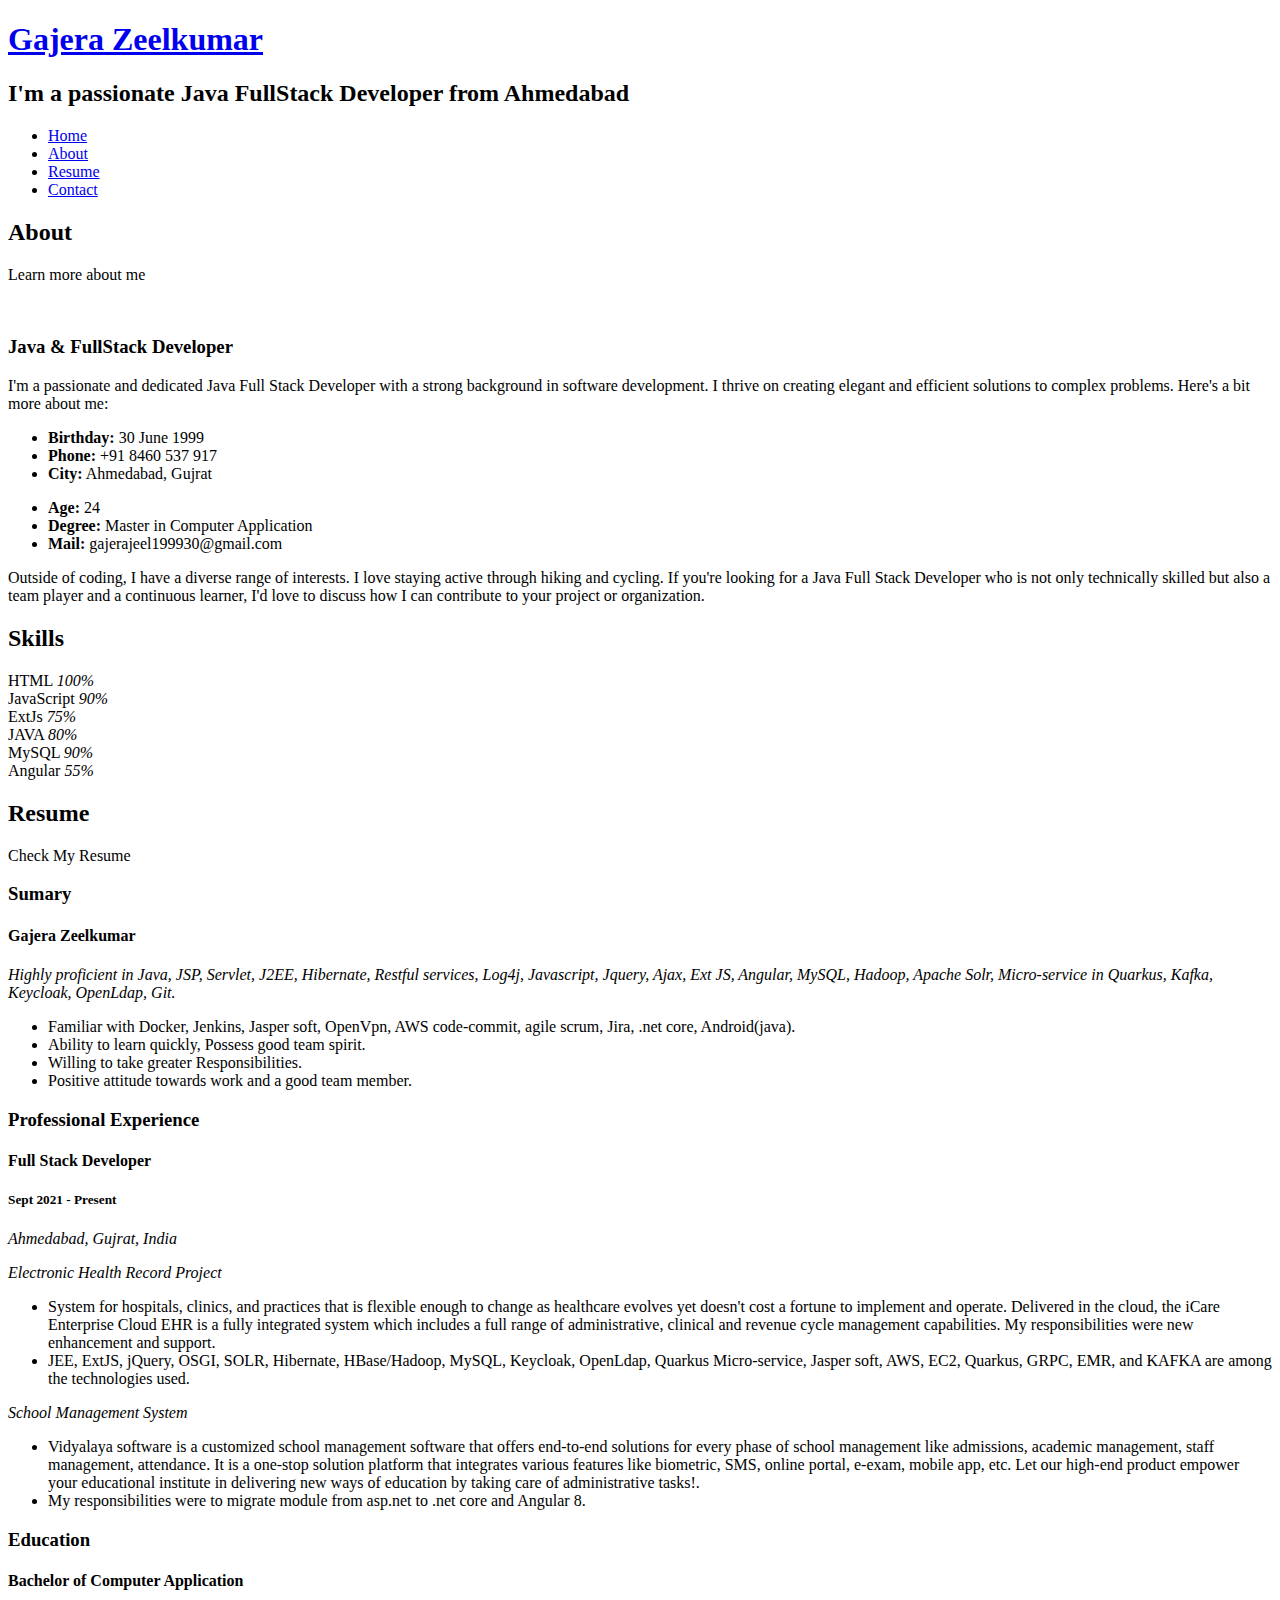
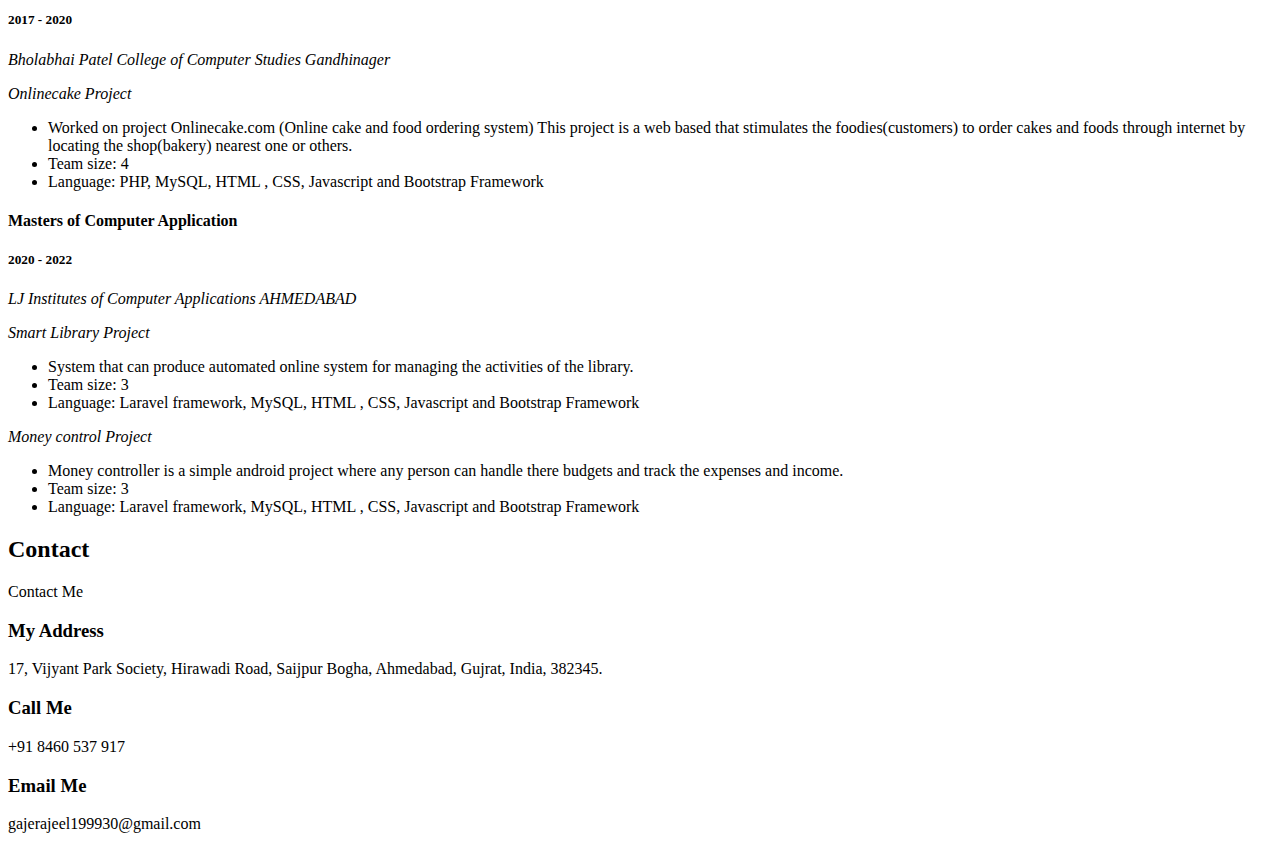
==== index.html @ affc0dd6 "remove form" ====
<!DOCTYPE html>
<html lang="en">

<head>
  <meta charset="utf-8">
  <meta content="width=device-width, initial-scale=1.0" name="viewport">

  <title>Personal Bootstrap Template</title>
  <meta content="" name="description">
  <meta content="" name="keywords">

  <!-- Favicons -->
  <link href="assets/img/favicon.png" rel="icon">
  <link href="assets/img/apple-touch-icon.png" rel="apple-touch-icon">

  <!-- Google Fonts -->
  <link href="https://fonts.googleapis.com/css?family=Open+Sans:300,300i,400,400i,600,600i,700,700i|Raleway:300,300i,400,400i,500,500i,600,600i,700,700i|Poppins:300,300i,400,400i,500,500i,600,600i,700,700i" rel="stylesheet">

  <!-- Vendor CSS Files -->
  <link href="assets/vendor/bootstrap/css/bootstrap.min.css" rel="stylesheet">
  <link href="assets/vendor/bootstrap-icons/bootstrap-icons.css" rel="stylesheet">
  <link href="assets/vendor/boxicons/css/boxicons.min.css" rel="stylesheet">
  <link href="assets/vendor/glightbox/css/glightbox.min.css" rel="stylesheet">
  <link href="assets/vendor/remixicon/remixicon.css" rel="stylesheet">
  <link href="assets/vendor/swiper/swiper-bundle.min.css" rel="stylesheet">

  <!-- Template Main CSS File -->
  <link href="assets/css/style.css" rel="stylesheet">

  <!-- =======================================================
  * Template Name: Personal
  * Updated: Sep 18 2023 with Bootstrap v5.3.2
  * Template URL: https://bootstrapmade.com/personal-free-resume-bootstrap-template/
  * Author: BootstrapMade.com
  * License: https://bootstrapmade.com/license/
  ======================================================== -->
</head>

<body>

  <!-- ======= Header ======= -->
  <header id="header">
    <div class="container">

      <h1><a href="index.html">Gajera Zeelkumar</a></h1>
      <!-- Uncomment below if you prefer to use an image logo -->
      <!-- <a href="index.html" class="mr-auto"><img src="assets/img/logo.png" alt="" class="img-fluid"></a> -->
      <h2>I'm a passionate <span>Java FullStack Developer</span> from Ahmedabad</h2>

      <nav id="navbar" class="navbar">
        <ul>
          <li><a class="nav-link active" href="#header">Home</a></li>
          <li><a class="nav-link" href="#about">About</a></li>
          <li><a class="nav-link" href="#resume">Resume</a></li>
          <li><a class="nav-link" href="#contact">Contact</a></li>
        </ul>
        <i class="bi bi-list mobile-nav-toggle"></i>
      </nav><!-- .navbar -->
    </div>
  </header><!-- End Header -->

  <!-- ======= About Section ======= -->
  <section id="about" class="about">

    <!-- ======= About Me ======= -->
    <div class="about-me container">

      <div class="section-title">
        <h2>About</h2>
        <p>Learn more about me</p>
      </div>

      <div class="row">
        <div class="col-lg-4" data-aos="fade-right">
          <img src="assets/img/me.jpg" class="img-fluid" alt="">
        </div>
        <div class="col-lg-8 pt-4 pt-lg-0 content" data-aos="fade-left">
          <h3>Java &amp; FullStack Developer</h3>
          <p class="fst-italic">
            I'm a passionate and dedicated Java Full Stack Developer with a strong background in software development. I thrive on creating elegant and efficient solutions to complex problems. Here's a bit more about me:
          </p>
          <div class="row">
            <div class="col-lg-6">
              <ul>
                <li><i class="bi bi-chevron-right"></i> <strong>Birthday:</strong> <span>30 June 1999</span></li>
                <li><i class="bi bi-chevron-right"></i> <strong>Phone:</strong> <span>+91 8460 537 917</span></li>
                <li><i class="bi bi-chevron-right"></i> <strong>City:</strong> <span>Ahmedabad, Gujrat</span></li>
              </ul>
            </div>
            <div class="col-lg-6">
              <ul>
                <li><i class="bi bi-chevron-right"></i> <strong>Age:</strong> <span>24</span></li>
                <li><i class="bi bi-chevron-right"></i> <strong>Degree:</strong> <span>Master in Computer Application</span></li>
                <li><i class="bi bi-chevron-right"></i> <strong>Mail:</strong> <span>gajerajeel199930@gmail.com</span></li>
              </ul>
            </div>
          </div>
          <p>
            Outside of coding, I have a diverse range of interests. I love staying active through hiking and cycling.
            If you're looking for a Java Full Stack Developer who is not only technically skilled but also a team player and a continuous learner, I'd love to discuss how I can contribute to your project or organization.
          </p>
        </div>
      </div>

    </div><!-- End About Me -->

    <!-- ======= Skills  ======= -->
    <div class="skills container">

      <div class="section-title">
        <h2>Skills</h2>
      </div>

      <div class="row skills-content">

        <div class="col-lg-6">

          <div class="progress">
            <span class="skill">HTML <i class="val">100%</i></span>
            <div class="progress-bar-wrap">
              <div class="progress-bar" role="progressbar" aria-valuenow="100" aria-valuemin="0" aria-valuemax="100"></div>
            </div>
          </div>

          <div class="progress">
            <span class="skill">JavaScript <i class="val">90%</i></span>
            <div class="progress-bar-wrap">
              <div class="progress-bar" role="progressbar" aria-valuenow="90" aria-valuemin="0" aria-valuemax="100"></div>
            </div>
          </div>

          <div class="progress">
            <span class="skill">ExtJs <i class="val">75%</i></span>
            <div class="progress-bar-wrap">
              <div class="progress-bar" role="progressbar" aria-valuenow="75" aria-valuemin="0" aria-valuemax="100"></div>
            </div>
          </div>

        </div>

        <div class="col-lg-6">

          <div class="progress">
            <span class="skill">JAVA <i class="val">80%</i></span>
            <div class="progress-bar-wrap">
              <div class="progress-bar" role="progressbar" aria-valuenow="80" aria-valuemin="0" aria-valuemax="100"></div>
            </div>
          </div>

          <div class="progress">
            <span class="skill">MySQL <i class="val">90%</i></span>
            <div class="progress-bar-wrap">
              <div class="progress-bar" role="progressbar" aria-valuenow="90" aria-valuemin="0" aria-valuemax="100"></div>
            </div>
          </div>

          <div class="progress">
            <span class="skill">Angular <i class="val">55%</i></span>
            <div class="progress-bar-wrap">
              <div class="progress-bar" role="progressbar" aria-valuenow="55" aria-valuemin="0" aria-valuemax="100"></div>
            </div>
          </div>

        </div>

      </div>

    </div><!-- End Skills -->
  </section><!-- End About Section -->

  <!-- ======= Resume Section ======= -->
  <section id="resume" class="resume">
    <div class="container">

      <div class="section-title">
        <h2>Resume</h2>
        <p>Check My Resume</p>
      </div>

      <div class="row">
        <div class="col-lg-6">
          <h3 class="resume-title">Sumary</h3>
          <div class="resume-item pb-0">
            <h4>Gajera Zeelkumar</h4>
            <p><em>Highly proficient in Java, JSP, Servlet, J2EE, Hibernate, Restful services, Log4j, Javascript, Jquery, Ajax, Ext JS, Angular, MySQL, Hadoop, Apache Solr, Micro-service in Quarkus, Kafka, Keycloak, OpenLdap, Git.</em></p>
            <p>
            <ul>
              <li>Familiar with Docker, Jenkins, Jasper soft, OpenVpn, AWS code-commit, agile scrum, Jira, .net core, Android(java).</li>
              <li>Ability to learn quickly, Possess good team spirit.</li>
              <li>Willing to take greater Responsibilities.</li>
              <li>Positive attitude towards work and a good team member.</li>
            </ul>
            </p>
          </div>

          <h3 class="resume-title">Professional Experience</h3>
          <div class="resume-item">
            <h4>Full Stack Developer</h4>
            <h5>Sept 2021 - Present</h5>
            <p><em>Ahmedabad, Gujrat, India</em></p>
            <p><em>Electronic Health Record Project</em></p>
            <p>
            <ul>
              <li>System for hospitals, clinics, and practices that is flexible enough to change as healthcare evolves yet doesn't cost a fortune to implement and operate. Delivered in the cloud, the iCare Enterprise Cloud EHR is a fully integrated system which includes a full range of administrative, clinical and revenue cycle management capabilities. My responsibilities were new enhancement and support.</li>
              <li>JEE, ExtJS, jQuery, OSGI, SOLR, Hibernate, HBase/Hadoop, MySQL, Keycloak, OpenLdap, Quarkus Micro-service, Jasper soft, AWS, EC2, Quarkus, GRPC, EMR, and KAFKA are among the technologies used.</li>
            </ul>
            </p>
            <p><em>School Management System</em></p>
            <p>
            <ul>
              <li>Vidyalaya software is a customized school management software that offers end-to-end solutions for every phase of school management like admissions, academic management, staff management, attendance. It is a one-stop solution platform that integrates various features like biometric, SMS, online portal, e-exam, mobile app, etc. Let our high-end product empower your educational institute in delivering new ways of education by taking care of administrative tasks!.</li>
              <li>My responsibilities were to migrate module from asp.net to .net core and Angular 8.</li>
            </ul>
            </p>
          </div>
        </div>
        <div class="col-lg-6">
          <h3 class="resume-title">Education</h3>
          <div class="resume-item">
            <h4>Bachelor of Computer Application</h4>
            <h5>2017 - 2020</h5>
            <p><em>Bholabhai Patel College of Computer Studies Gandhinager</em></p>
            <p><em>Onlinecake Project</em></p>
            <ul>
              <li>Worked on project Onlinecake.com (Online cake and food ordering system) This project is a web based that stimulates the foodies(customers) to order cakes and foods through internet by locating the shop(bakery) nearest one or others.</li>
              <li>Team size: 4</li>
              <li>Language: PHP, MySQL, HTML , CSS, Javascript and Bootstrap Framework</li>
            </ul>
          </div>
          <div class="resume-item">
            <h4>Masters of Computer Application</h4>
            <h5>2020 - 2022</h5>
            <p><em>LJ Institutes of Computer Applications AHMEDABAD</em></p>
            <p><em>Smart Library Project</em></p>
            <ul>
              <li>System that can produce automated online system for managing the activities of the library.</li>
              <li>Team size: 3</li>
              <li>Language: Laravel framework, MySQL, HTML , CSS, Javascript and Bootstrap Framework</li>
            </ul>
            <p><em>Money control Project</em></p>
            <ul>
              <li>Money controller is a simple android project where any person can handle there budgets and track the expenses and income.</li>
              <li>Team size: 3</li>
              <li>Language: Laravel framework, MySQL, HTML , CSS, Javascript and Bootstrap Framework</li>
            </ul>
          </div>
        </div>
      </div>

    </div>
  </section><!-- End Resume Section -->

  <!-- ======= Contact Section ======= -->
  <section id="contact" class="contact">
    <div class="container">

      <div class="section-title">
        <h2>Contact</h2>
        <p>Contact Me</p>
      </div>

      <div class="row mt-2">

        <div class="col-md-12 d-flex align-items-stretch">
          <div class="info-box">
            <i class="bx bx-map"></i>
            <h3>My Address</h3>
            <p>17, Vijyant Park Society, Hirawadi Road, Saijpur Bogha, Ahmedabad, Gujrat, India, 382345.</p>
          </div>
        </div>
        <div class="col-md-6 mt-4 d-flex align-items-stretch">
          <div class="info-box">
            <i class="bx bx-phone-call"></i>
            <h3>Call Me</h3>
            <p>+91 8460 537 917</p>
          </div>
        </div>
        <div class="col-md-6 mt-4 d-flex align-items-stretch">
          <div class="info-box">
            <i class="bx bx-envelope"></i>
            <h3>Email Me</h3>
            <p>gajerajeel199930@gmail.com</p>
          </div>
        </div>
      </div>
    </div>
  </section><!-- End Contact Section -->
  <!-- Vendor JS Files -->
  <script src="assets/vendor/purecounter/purecounter_vanilla.js"></script>
  <script src="assets/vendor/bootstrap/js/bootstrap.bundle.min.js"></script>
  <script src="assets/vendor/glightbox/js/glightbox.min.js"></script>
  <script src="assets/vendor/isotope-layout/isotope.pkgd.min.js"></script>
  <script src="assets/vendor/swiper/swiper-bundle.min.js"></script>
  <script src="assets/vendor/waypoints/noframework.waypoints.js"></script>
  <script src="assets/vendor/php-email-form/validate.js"></script>

  <!-- Template Main JS File -->
  <script src="assets/js/main.js"></script>

</body>

</html>
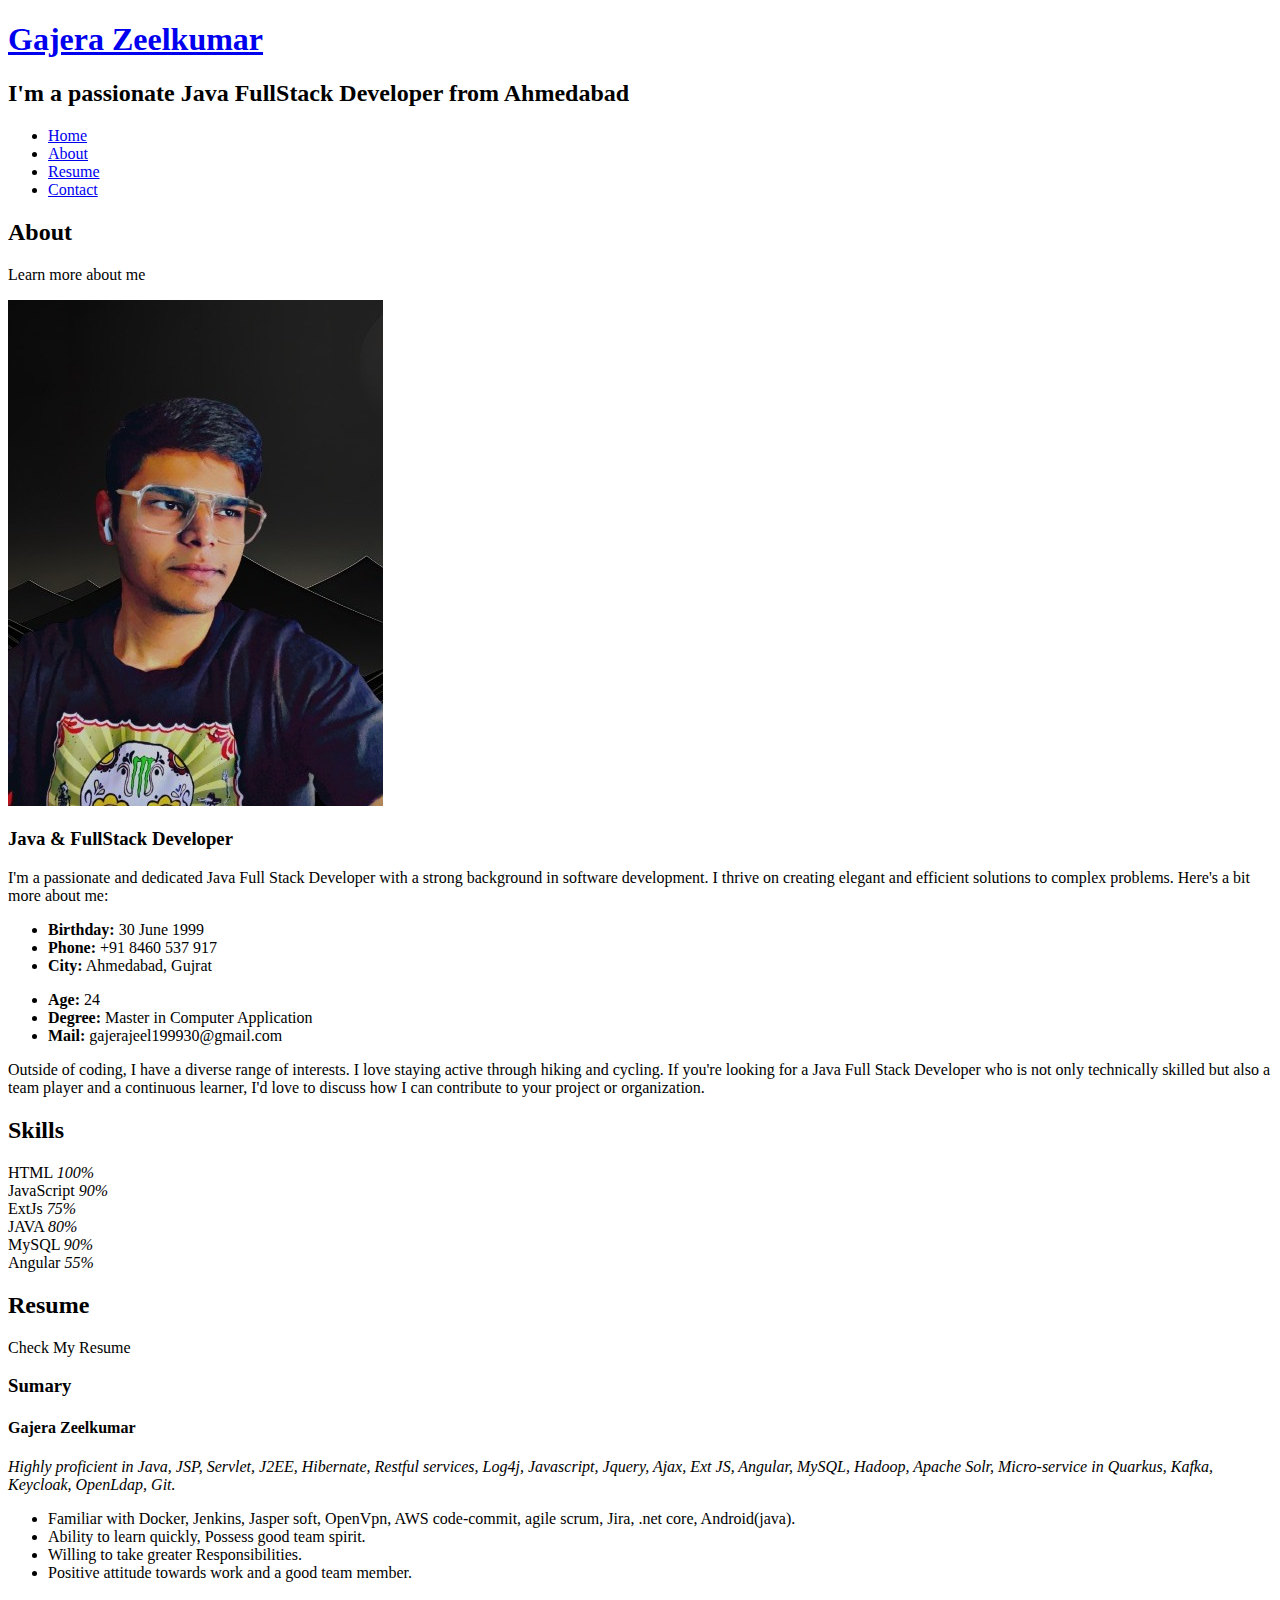
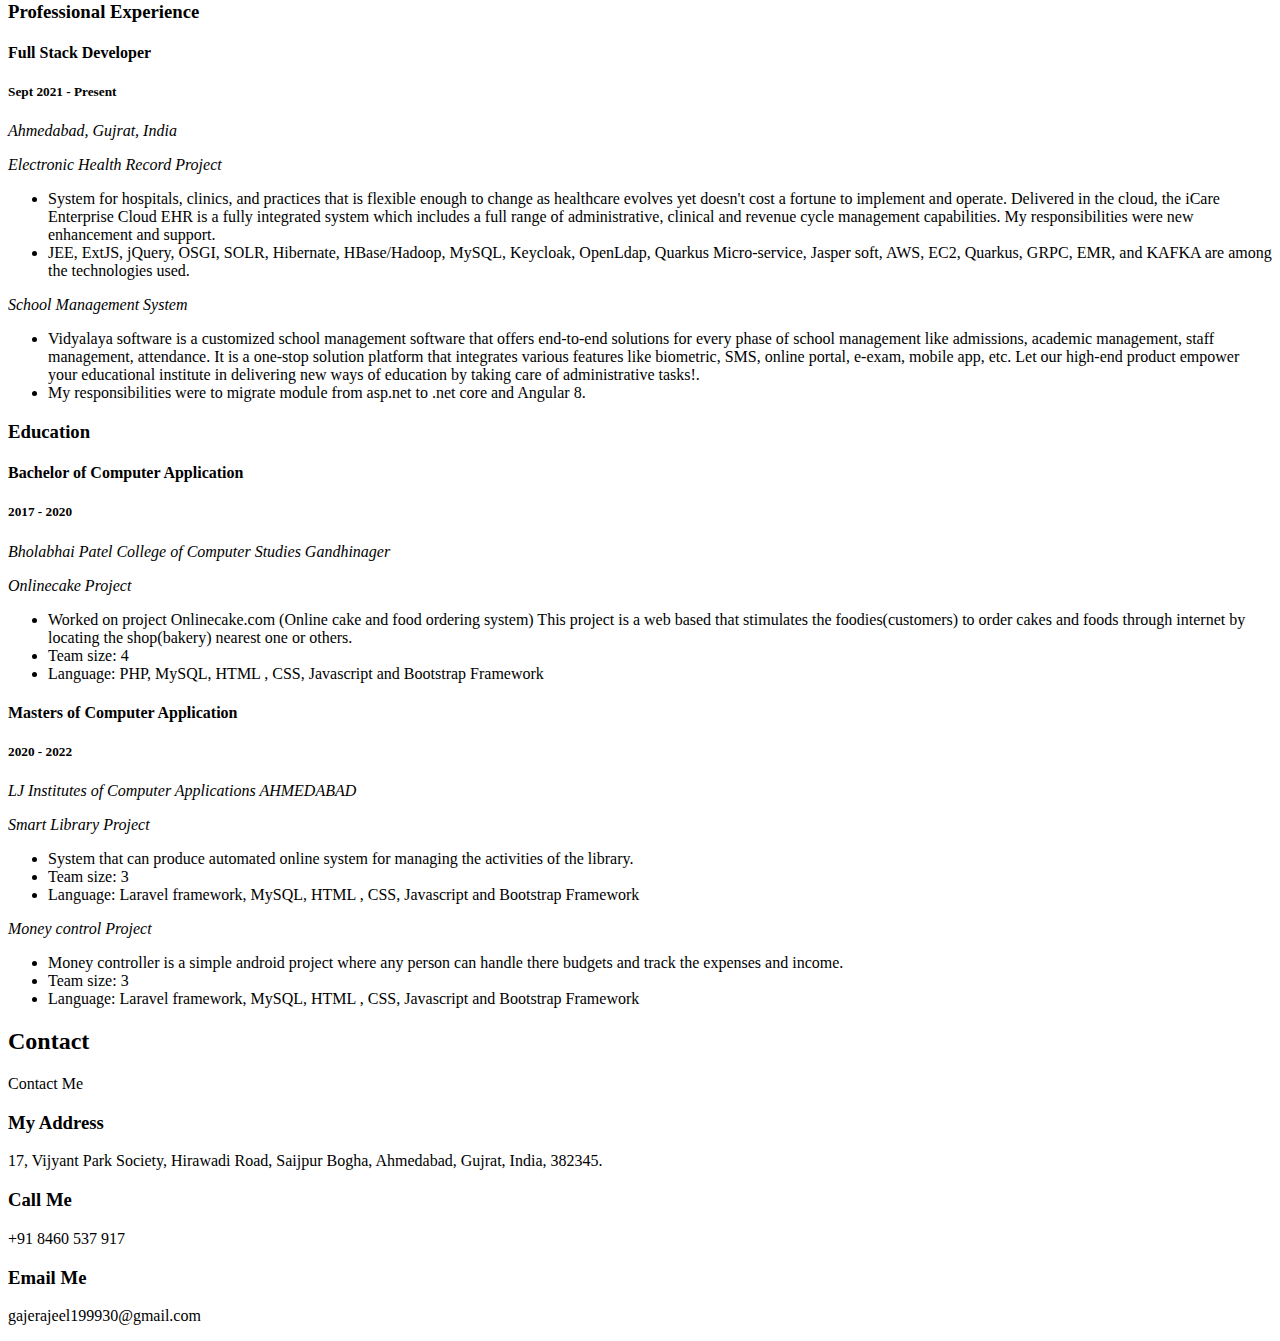
==== commit 871dadd5: "adding image" ====
--- a/index.html
+++ b/index.html
@@ -5,13 +5,12 @@
   <meta charset="utf-8">
   <meta content="width=device-width, initial-scale=1.0" name="viewport">
 
-  <title>Personal Bootstrap Template</title>
+  <title>Zeel's Resume</title>
   <meta content="" name="description">
   <meta content="" name="keywords">
 
   <!-- Favicons -->
-  <link href="assets/img/favicon.png" rel="icon">
-  <link href="assets/img/apple-touch-icon.png" rel="apple-touch-icon">
+  <link href="assets/img/me.jpg" rel="icon">
 
   <!-- Google Fonts -->
   <link href="https://fonts.googleapis.com/css?family=Open+Sans:300,300i,400,400i,600,600i,700,700i|Raleway:300,300i,400,400i,500,500i,600,600i,700,700i|Poppins:300,300i,400,400i,500,500i,600,600i,700,700i" rel="stylesheet">
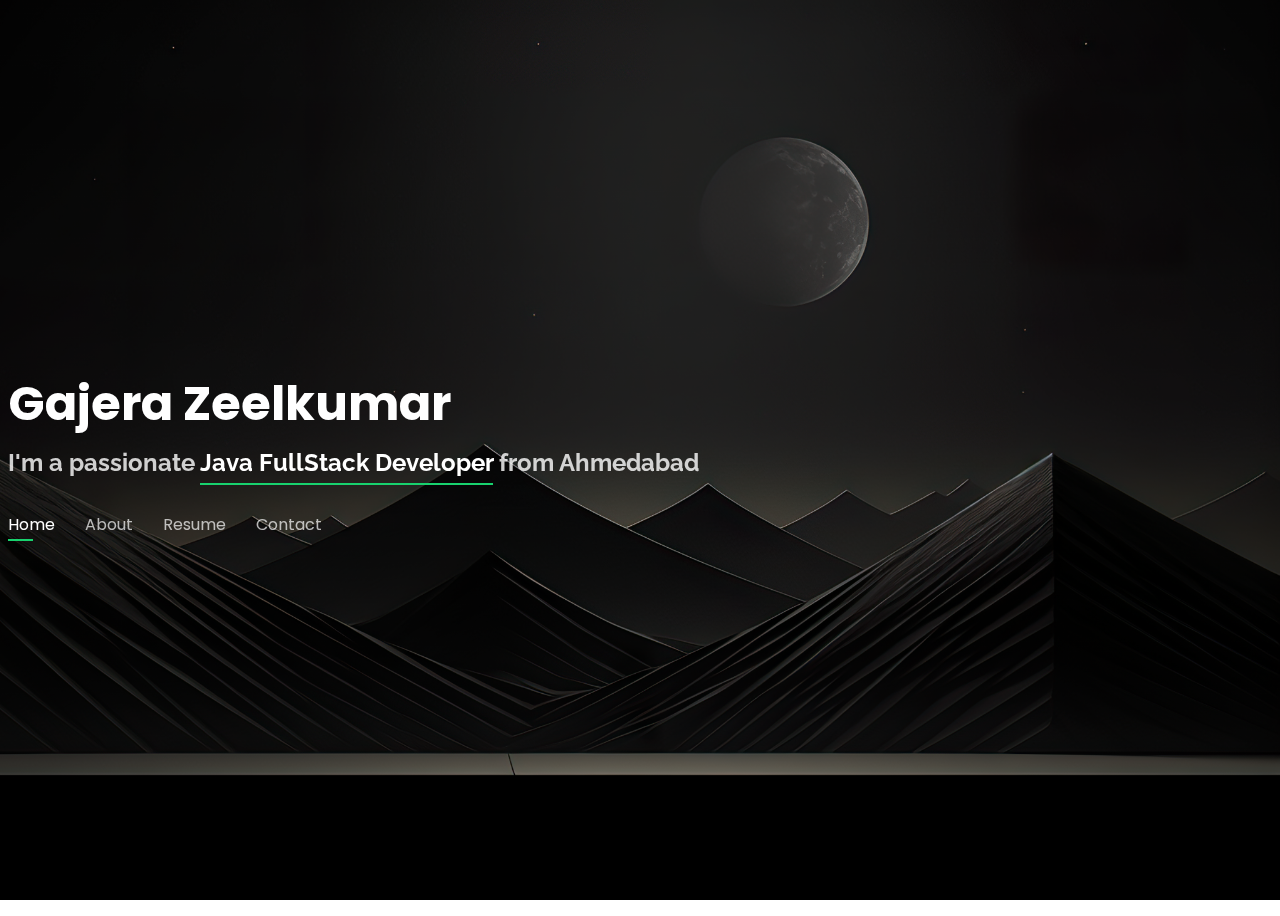
==== commit 53a5efbc: "adding pdf logic" ====
--- a/index.html
+++ b/index.html
@@ -194,7 +194,7 @@
 
           <h3 class="resume-title">Professional Experience</h3>
           <div class="resume-item">
-            <h4>Full Stack Developer</h4>
+            <h4>Sapphire Software Solutions, Ahmedabad</h4>
             <h5>Sept 2021 - Present</h5>
             <p><em>Ahmedabad, Gujrat, India</em></p>
             <p><em>Electronic Health Record Project</em></p>
@@ -244,6 +244,9 @@
             </ul>
           </div>
         </div>
+        <form method="get" action="assets/img/Zeel.pdf" class="mt-4">
+          <div class="text-center"><button type="submit">Download it!</button></div>
+        </form>
       </div>
 
     </div>
--- a/assets/css/style.css
+++ b/assets/css/style.css
@@ -0,0 +1,1203 @@
+/**
+* Template Name: Personal
+* Updated: Sep 18 2023 with Bootstrap v5.3.2
+* Template URL: https://bootstrapmade.com/personal-free-resume-bootstrap-template/
+* Author: BootstrapMade.com
+* License: https://bootstrapmade.com/license/
+*/
+
+/*--------------------------------------------------------------
+# General
+--------------------------------------------------------------*/
+body {
+  font-family: "Open Sans", sans-serif;
+  background-color: #040404;
+  color: #fff;
+  position: relative;
+  background: transparent;
+}
+
+body::before {
+  content: "";
+  position: fixed;
+  background: #040404 url("../img/bg.jpg") top right no-repeat;
+  background-size: cover;
+  left: 0;
+  right: 0;
+  top: 0;
+  height: 100vh;
+  z-index: -1;
+}
+
+@media (min-width: 1024px) {
+  body::before {
+    background-attachment: fixed;
+  }
+}
+
+a {
+  color: #18d26e;
+  text-decoration: none;
+}
+
+a:hover {
+  color: #35e888;
+  text-decoration: none;
+}
+
+h1,
+h2,
+h3,
+h4,
+h5,
+h6 {
+  font-family: "Raleway", sans-serif;
+}
+
+/*--------------------------------------------------------------
+# Header
+--------------------------------------------------------------*/
+#header {
+  transition: ease-in-out 0.3s;
+  position: relative;
+  height: 100vh;
+  display: flex;
+  align-items: center;
+  z-index: 997;
+  overflow-y: auto;
+}
+
+#header * {
+  transition: ease-in-out 0.3s;
+}
+
+#header h1 {
+  font-size: 48px;
+  margin: 0;
+  padding: 0;
+  line-height: 1;
+  font-weight: 700;
+  font-family: "Poppins", sans-serif;
+}
+
+#header h1 a,
+#header h1 a:hover {
+  color: #fff;
+  line-height: 1;
+  display: inline-block;
+}
+
+#header h2 {
+  font-size: 24px;
+  margin-top: 20px;
+  color: rgba(255, 255, 255, 0.8);
+}
+
+#header h2 span {
+  color: #fff;
+  border-bottom: 2px solid #18d26e;
+  padding-bottom: 6px;
+}
+
+#header img {
+  padding: 0;
+  margin: 0;
+}
+
+#header .social-links {
+  margin-top: 40px;
+  display: flex;
+}
+
+#header .social-links a {
+  font-size: 16px;
+  display: flex;
+  justify-content: center;
+  align-items: center;
+  background: rgba(255, 255, 255, 0.1);
+  color: #fff;
+  line-height: 1;
+  margin-right: 8px;
+  border-radius: 50%;
+  width: 40px;
+  height: 40px;
+}
+
+#header .social-links a:hover {
+  background: #18d26e;
+}
+
+@media (max-width: 992px) {
+  #header h1 {
+    font-size: 36px;
+  }
+
+  #header h2 {
+    font-size: 20px;
+    line-height: 30px;
+  }
+
+  #header .social-links {
+    margin-top: 15px;
+  }
+
+  #header .container {
+    display: flex;
+    flex-direction: column;
+    align-items: center;
+  }
+}
+
+/* Header Top */
+#header.header-top {
+  height: 80px;
+  position: fixed;
+  left: 0;
+  top: 0;
+  right: 0;
+  background: rgba(0, 0, 0, 0.9);
+}
+
+#header.header-top .social-links,
+#header.header-top h2 {
+  display: none;
+}
+
+#header.header-top h1 {
+  margin-right: auto;
+  font-size: 36px;
+}
+
+#header.header-top img {
+  max-height: 60px;
+  margin-right: 20px !important;
+}
+
+#header.header-top .container {
+  display: flex;
+  align-items: center;
+}
+
+#header.header-top .navbar {
+  margin: 0;
+}
+
+@media (max-width: 768px) {
+  #header.header-top {
+    height: 60px;
+  }
+
+  #header.header-top h1 {
+    font-size: 26px;
+  }
+}
+
+/*--------------------------------------------------------------
+# Navigation Menu
+--------------------------------------------------------------*/
+/**
+* Desktop Navigation 
+*/
+.navbar {
+  padding: 0;
+  margin-top: 35px;
+}
+
+.navbar ul {
+  margin: 0;
+  padding: 0;
+  display: flex;
+  list-style: none;
+  align-items: center;
+}
+
+.navbar li {
+  position: relative;
+}
+
+.navbar li+li {
+  margin-left: 30px;
+}
+
+.navbar a,
+.navbar a:focus {
+  display: flex;
+  align-items: center;
+  justify-content: space-between;
+  padding: 0;
+  font-family: "Poppins", sans-serif;
+  font-size: 16px;
+  font-weight: 400;
+  color: rgba(255, 255, 255, 0.7);
+  white-space: nowrap;
+  transition: 0.3s;
+}
+
+.navbar a i,
+.navbar a:focus i {
+  font-size: 12px;
+  line-height: 0;
+  margin-left: 5px;
+}
+
+.navbar a:before {
+  content: "";
+  position: absolute;
+  width: 0;
+  height: 2px;
+  bottom: -4px;
+  left: 0;
+  background-color: #18d26e;
+  visibility: hidden;
+  width: 0px;
+  transition: all 0.3s ease-in-out 0s;
+}
+
+.navbar a:hover:before,
+.navbar li:hover>a:before,
+.navbar .active:before {
+  visibility: visible;
+  width: 25px;
+}
+
+.navbar a:hover,
+.navbar .active,
+.navbar .active:focus,
+.navbar li:hover>a {
+  color: #fff;
+}
+
+/**
+* Mobile Navigation 
+*/
+.mobile-nav-toggle {
+  color: #fff;
+  font-size: 28px;
+  cursor: pointer;
+  display: none;
+  line-height: 0;
+  transition: 0.5s;
+  position: fixed;
+  right: 15px;
+  top: 15px;
+}
+
+@media (max-width: 991px) {
+  .mobile-nav-toggle {
+    display: block;
+  }
+
+  .navbar ul {
+    display: none;
+  }
+}
+
+.navbar-mobile {
+  position: fixed;
+  overflow: hidden;
+  top: 0;
+  right: 0;
+  left: 0;
+  bottom: 0;
+  background: rgba(0, 0, 0, 0.9);
+  transition: 0.3s;
+  z-index: 999;
+  margin-top: 0;
+}
+
+.navbar-mobile .mobile-nav-toggle {
+  position: absolute;
+  top: 15px;
+  right: 15px;
+}
+
+.navbar-mobile ul {
+  display: block;
+  position: absolute;
+  top: 55px;
+  right: 15px;
+  bottom: 45px;
+  left: 15px;
+  padding: 10px 0;
+  overflow-y: auto;
+  transition: 0.3s;
+  border: 2px solid rgba(255, 255, 255, 0.2);
+}
+
+.navbar-mobile li {
+  padding: 12px 20px;
+}
+
+.navbar-mobile li+li {
+  margin: 0;
+}
+
+.navbar-mobile a,
+.navbar-mobile a:focus {
+  font-size: 16px;
+  position: relative;
+}
+
+/*--------------------------------------------------------------
+# Sections General
+--------------------------------------------------------------*/
+section {
+  overflow: hidden;
+  position: absolute;
+  width: 100%;
+  top: 140px;
+  bottom: 100%;
+  opacity: 0;
+  transition: ease-in-out 0.4s;
+  z-index: 2;
+}
+
+section.section-show {
+  top: 100px;
+  bottom: auto;
+  opacity: 1;
+  padding-bottom: 45px;
+}
+
+section .container {
+  background: rgba(0, 0, 0, 0.9);
+  padding: 30px;
+}
+
+@media (max-width: 768px) {
+  section {
+    top: 120px;
+  }
+
+  section.section-show {
+    top: 80px;
+  }
+}
+
+.section-title h2 {
+  font-size: 14px;
+  font-weight: 500;
+  padding: 0;
+  line-height: 1px;
+  margin: 0 0 20px 0;
+  letter-spacing: 2px;
+  text-transform: uppercase;
+  color: #aaaaaa;
+  font-family: "Poppins", sans-serif;
+}
+
+.section-title h2::after {
+  content: "";
+  width: 120px;
+  height: 1px;
+  display: inline-block;
+  background: #4ceb95;
+  margin: 4px 10px;
+}
+
+.section-title p {
+  margin: 0;
+  margin: -15px 0 15px 0;
+  font-size: 36px;
+  font-weight: 700;
+  text-transform: uppercase;
+  font-family: "Poppins", sans-serif;
+  color: #fff;
+}
+
+/*--------------------------------------------------------------
+# About
+--------------------------------------------------------------*/
+.about-me .content h3 {
+  font-weight: 700;
+  font-size: 26px;
+  color: #18d26e;
+}
+
+.about-me .content ul {
+  list-style: none;
+  padding: 0;
+}
+
+.about-me .content ul li {
+  margin-bottom: 20px;
+  display: flex;
+  align-items: center;
+}
+
+.about-me .content ul strong {
+  margin-right: 10px;
+}
+
+.about-me .content ul i {
+  font-size: 16px;
+  margin-right: 5px;
+  color: #18d26e;
+  line-height: 0;
+}
+
+.about-me .content p:last-child {
+  margin-bottom: 0;
+}
+
+/*--------------------------------------------------------------
+# Counts
+--------------------------------------------------------------*/
+.counts {
+  padding: 70px 0 60px;
+}
+
+.counts .count-box {
+  padding: 30px 30px 25px 30px;
+  width: 100%;
+  position: relative;
+  text-align: center;
+  background: rgba(255, 255, 255, 0.08);
+}
+
+.counts .count-box i {
+  position: absolute;
+  top: -25px;
+  left: 50%;
+  transform: translateX(-50%);
+  font-size: 24px;
+  background: rgba(255, 255, 255, 0.1);
+  padding: 12px;
+  color: #18d26e;
+  border-radius: 50px;
+  line-height: 0;
+}
+
+.counts .count-box span {
+  font-size: 36px;
+  display: block;
+  font-weight: 600;
+  color: #fff;
+}
+
+.counts .count-box p {
+  padding: 0;
+  margin: 0;
+  font-family: "Raleway", sans-serif;
+  font-size: 14px;
+}
+
+/*--------------------------------------------------------------
+# Skills
+--------------------------------------------------------------*/
+.skills .progress {
+  height: 60px;
+  display: block;
+  background: none;
+  border-radius: 0;
+}
+
+.skills .progress .skill {
+  padding: 10px 0;
+  margin: 0;
+  text-transform: uppercase;
+  display: block;
+  font-weight: 600;
+  font-family: "Poppins", sans-serif;
+  color: #fff;
+}
+
+.skills .progress .skill .val {
+  float: right;
+  font-style: normal;
+}
+
+.skills .progress-bar-wrap {
+  background: rgba(255, 255, 255, 0.2);
+}
+
+.skills .progress-bar {
+  width: 1px;
+  height: 10px;
+  transition: 0.9s;
+  background-color: #18d26e;
+}
+
+/*--------------------------------------------------------------
+# Interests
+--------------------------------------------------------------*/
+.interests .icon-box {
+  display: flex;
+  align-items: center;
+  padding: 20px;
+  background: rgba(255, 255, 255, 0.08);
+  transition: ease-in-out 0.3s;
+}
+
+.interests .icon-box i {
+  font-size: 32px;
+  padding-right: 10px;
+  line-height: 1;
+}
+
+.interests .icon-box h3 {
+  font-weight: 700;
+  margin: 0;
+  padding: 0;
+  line-height: 1;
+  font-size: 16px;
+  color: #fff;
+}
+
+.interests .icon-box:hover {
+  background: rgba(255, 255, 255, 0.12);
+}
+
+/*--------------------------------------------------------------
+# Testimonials
+--------------------------------------------------------------*/
+.testimonials .testimonials-carousel,
+.testimonials .testimonials-slider {
+  overflow: hidden;
+}
+
+.testimonials .testimonial-item {
+  box-sizing: content-box;
+  min-height: 320px;
+}
+
+.testimonials .testimonial-item .testimonial-img {
+  width: 90px;
+  border-radius: 50%;
+  margin: -40px 0 0 40px;
+  position: relative;
+  z-index: 2;
+  border: 6px solid rgba(255, 255, 255, 0.12);
+}
+
+.testimonials .testimonial-item h3 {
+  font-size: 18px;
+  font-weight: bold;
+  margin: 10px 0 5px 45px;
+  color: #fff;
+}
+
+.testimonials .testimonial-item h4 {
+  font-size: 14px;
+  color: #999;
+  margin: 0 0 0 45px;
+}
+
+.testimonials .testimonial-item .quote-icon-left,
+.testimonials .testimonial-item .quote-icon-right {
+  color: rgba(255, 255, 255, 0.25);
+  font-size: 26px;
+}
+
+.testimonials .testimonial-item .quote-icon-left {
+  display: inline-block;
+  left: -5px;
+  position: relative;
+}
+
+.testimonials .testimonial-item .quote-icon-right {
+  display: inline-block;
+  right: -5px;
+  position: relative;
+  top: 10px;
+}
+
+.testimonials .testimonial-item p {
+  font-style: italic;
+  margin: 0 15px 0 15px;
+  padding: 20px 20px 60px 20px;
+  background: rgba(255, 255, 255, 0.1);
+  position: relative;
+  border-radius: 6px;
+  position: relative;
+  z-index: 1;
+}
+
+.testimonials .swiper-pagination {
+  margin-top: 20px;
+  position: relative;
+}
+
+.testimonials .swiper-pagination .swiper-pagination-bullet {
+  width: 12px;
+  height: 12px;
+  opacity: 1;
+  background-color: rgba(255, 255, 255, 0.3);
+}
+
+.testimonials .swiper-pagination .swiper-pagination-bullet-active {
+  background-color: #18d26e;
+}
+
+/*--------------------------------------------------------------
+# Resume
+--------------------------------------------------------------*/
+.resume .resume-title {
+  font-size: 26px;
+  font-weight: 700;
+  margin-top: 20px;
+  margin-bottom: 20px;
+  color: #fff;
+}
+
+.resume .resume-item {
+  padding: 0 0 20px 20px;
+  margin-top: -2px;
+  border-left: 2px solid rgba(255, 255, 255, 0.2);
+  position: relative;
+}
+
+.resume .resume-item h4 {
+  line-height: 18px;
+  font-size: 18px;
+  font-weight: 600;
+  text-transform: uppercase;
+  font-family: "Poppins", sans-serif;
+  color: #18d26e;
+  margin-bottom: 10px;
+}
+
+.resume .resume-item h5 {
+  font-size: 16px;
+  background: rgba(255, 255, 255, 0.15);
+  padding: 5px 15px;
+  display: inline-block;
+  font-weight: 600;
+  margin-bottom: 10px;
+}
+
+.resume .resume-item ul {
+  padding-left: 20px;
+}
+
+.resume .resume-item ul li {
+  padding-bottom: 10px;
+}
+
+.resume .resume-item:last-child {
+  padding-bottom: 0;
+}
+
+.resume .resume-item::before {
+  content: "";
+  position: absolute;
+  width: 16px;
+  height: 16px;
+  border-radius: 50px;
+  left: -9px;
+  top: 0;
+  background: #18d26e;
+  border: 2px solid #18d26e;
+}
+
+/*--------------------------------------------------------------
+# Services
+--------------------------------------------------------------*/
+.services .icon-box {
+  text-align: center;
+  background: rgba(204, 204, 204, 0.1);
+  padding: 80px 20px;
+  transition: all ease-in-out 0.3s;
+}
+
+.services .icon-box .icon {
+  margin: 0 auto;
+  width: 64px;
+  height: 64px;
+  background: #18d26e;
+  border-radius: 5px;
+  transition: all 0.3s ease-out 0s;
+  display: flex;
+  align-items: center;
+  justify-content: center;
+  margin-bottom: 20px;
+  transform-style: preserve-3d;
+}
+
+.services .icon-box .icon i {
+  color: #fff;
+  font-size: 28px;
+}
+
+.services .icon-box .icon::before {
+  position: absolute;
+  content: "";
+  left: -8px;
+  top: -8px;
+  height: 100%;
+  width: 100%;
+  background: rgba(255, 255, 255, 0.15);
+  border-radius: 5px;
+  transition: all 0.3s ease-out 0s;
+  transform: translateZ(-1px);
+}
+
+.services .icon-box h4 {
+  font-weight: 700;
+  margin-bottom: 15px;
+  font-size: 24px;
+}
+
+.services .icon-box h4 a {
+  color: #fff;
+}
+
+.services .icon-box p {
+  line-height: 24px;
+  font-size: 14px;
+  margin-bottom: 0;
+}
+
+.services .icon-box:hover {
+  background: #18d26e;
+  border-color: #18d26e;
+}
+
+.services .icon-box:hover .icon {
+  background: #fff;
+}
+
+.services .icon-box:hover .icon i {
+  color: #18d26e;
+}
+
+.services .icon-box:hover .icon::before {
+  background: #35e888;
+}
+
+.services .icon-box:hover h4 a,
+.services .icon-box:hover p {
+  color: #fff;
+}
+
+/*--------------------------------------------------------------
+# Portfolio
+--------------------------------------------------------------*/
+.portfolio .portfolio-item {
+  margin-bottom: 30px;
+}
+
+.portfolio #portfolio-flters {
+  padding: 0;
+  margin: 0 auto 15px auto;
+  list-style: none;
+  text-align: center;
+  border-radius: 50px;
+  padding: 2px 15px;
+}
+
+.portfolio #portfolio-flters li {
+  cursor: pointer;
+  display: inline-block;
+  padding: 8px 16px 10px 16px;
+  font-size: 14px;
+  font-weight: 600;
+  line-height: 1;
+  text-transform: uppercase;
+  color: #fff;
+  background: rgba(255, 255, 255, 0.1);
+  margin: 0 3px 10px 3px;
+  transition: all 0.3s ease-in-out;
+  border-radius: 4px;
+}
+
+.portfolio #portfolio-flters li:hover,
+.portfolio #portfolio-flters li.filter-active {
+  background: #18d26e;
+}
+
+.portfolio #portfolio-flters li:last-child {
+  margin-right: 0;
+}
+
+.portfolio .portfolio-wrap {
+  transition: 0.3s;
+  position: relative;
+  overflow: hidden;
+  z-index: 1;
+  background: rgba(0, 0, 0, 0.6);
+}
+
+.portfolio .portfolio-wrap::before {
+  content: "";
+  background: rgba(0, 0, 0, 0.6);
+  position: absolute;
+  left: 30px;
+  right: 30px;
+  top: 30px;
+  bottom: 30px;
+  transition: all ease-in-out 0.3s;
+  z-index: 2;
+  opacity: 0;
+}
+
+.portfolio .portfolio-wrap .portfolio-info {
+  opacity: 0;
+  position: absolute;
+  top: 0;
+  left: 0;
+  right: 0;
+  bottom: 0;
+  text-align: center;
+  z-index: 3;
+  transition: all ease-in-out 0.3s;
+  display: flex;
+  flex-direction: column;
+  justify-content: center;
+  align-items: center;
+}
+
+.portfolio .portfolio-wrap .portfolio-info::before {
+  display: block;
+  content: "";
+  width: 48px;
+  height: 48px;
+  position: absolute;
+  top: 35px;
+  left: 35px;
+  border-top: 3px solid #fff;
+  border-left: 3px solid #fff;
+  transition: all 0.5s ease 0s;
+  z-index: 9994;
+}
+
+.portfolio .portfolio-wrap .portfolio-info::after {
+  display: block;
+  content: "";
+  width: 48px;
+  height: 48px;
+  position: absolute;
+  bottom: 35px;
+  right: 35px;
+  border-bottom: 3px solid #fff;
+  border-right: 3px solid #fff;
+  transition: all 0.5s ease 0s;
+  z-index: 9994;
+}
+
+.portfolio .portfolio-wrap .portfolio-info h4 {
+  font-size: 20px;
+  color: #fff;
+  font-weight: 600;
+}
+
+.portfolio .portfolio-wrap .portfolio-info p {
+  color: #ffffff;
+  font-size: 14px;
+  text-transform: uppercase;
+  padding: 0;
+  margin: 0;
+}
+
+.portfolio .portfolio-wrap .portfolio-links {
+  text-align: center;
+  z-index: 4;
+}
+
+.portfolio .portfolio-wrap .portfolio-links a {
+  color: #fff;
+  margin: 0 2px;
+  font-size: 28px;
+  display: inline-block;
+  transition: 0.3s;
+}
+
+.portfolio .portfolio-wrap .portfolio-links a:hover {
+  color: #63eda3;
+}
+
+.portfolio .portfolio-wrap:hover::before {
+  top: 0;
+  left: 0;
+  right: 0;
+  bottom: 0;
+  opacity: 1;
+}
+
+.portfolio .portfolio-wrap:hover .portfolio-info {
+  opacity: 1;
+}
+
+.portfolio .portfolio-wrap:hover .portfolio-info::before {
+  top: 15px;
+  left: 15px;
+}
+
+.portfolio .portfolio-wrap:hover .portfolio-info::after {
+  bottom: 15px;
+  right: 15px;
+}
+
+/*--------------------------------------------------------------
+# Portfolio Details
+--------------------------------------------------------------*/
+.portfolio-details {
+  padding-top: 40px;
+  background: rgba(0, 0, 0, 0.8);
+  position: fixed;
+  left: 0;
+  right: 0;
+  top: 0;
+  bottom: 0;
+  overflow-y: auto;
+}
+
+.portfolio-details .container {
+  padding-top: 20px;
+  padding-bottom: 40px;
+}
+
+.portfolio-details .portfolio-title {
+  font-size: 26px;
+  font-weight: 700;
+  margin-bottom: 20px;
+}
+
+.portfolio-details .portfolio-info {
+  padding-top: 45px;
+}
+
+.portfolio-details .portfolio-info h3 {
+  font-size: 22px;
+  font-weight: 400;
+  margin-bottom: 20px;
+}
+
+.portfolio-details .portfolio-info ul {
+  list-style: none;
+  padding: 0;
+  font-size: 15px;
+}
+
+.portfolio-details .portfolio-info ul li+li {
+  margin-top: 10px;
+}
+
+.portfolio-details .portfolio-info p {
+  font-size: 15px;
+  padding: 15px 0 0 0;
+}
+
+@media (max-width: 992px) {
+  .portfolio-details .portfolio-info {
+    padding-top: 20px;
+  }
+}
+
+.portfolio-details .swiper-pagination {
+  margin-top: 20px;
+  position: relative;
+}
+
+.portfolio-details .swiper-pagination .swiper-pagination-bullet {
+  width: 12px;
+  height: 12px;
+  opacity: 1;
+  background-color: rgba(255, 255, 255, 0.3);
+}
+
+.portfolio-details .swiper-pagination .swiper-pagination-bullet-active {
+  background-color: #18d26e;
+}
+
+/*--------------------------------------------------------------
+# Contact
+--------------------------------------------------------------*/
+.contact .info-box {
+  color: #444444;
+  padding: 20px;
+  width: 100%;
+  background: rgba(255, 255, 255, 0.08);
+}
+
+.contact .info-box i.bx {
+  font-size: 24px;
+  color: #18d26e;
+  border-radius: 50%;
+  padding: 14px;
+  float: left;
+  background: rgba(255, 255, 255, 0.1);
+}
+
+.contact .info-box h3 {
+  font-size: 20px;
+  color: rgba(255, 255, 255, 0.5);
+  font-weight: 700;
+  margin: 10px 0 8px 68px;
+}
+
+.contact .info-box p {
+  padding: 0;
+  color: #fff;
+  line-height: 24px;
+  font-size: 14px;
+  margin: 0 0 0 68px;
+}
+
+.contact .info-box .social-links {
+  margin: 5px 0 0 68px;
+  display: flex;
+}
+
+.contact .info-box .social-links a {
+  font-size: 18px;
+  display: inline-block;
+  color: #fff;
+  line-height: 1;
+  margin-right: 12px;
+  transition: 0.3s;
+}
+
+.contact .info-box .social-links a:hover {
+  color: #18d26e;
+}
+
+.contact .php-email-form {
+  padding: 30px;
+  background: rgba(255, 255, 255, 0.08);
+}
+
+.contact .php-email-form .error-message {
+  display: none;
+  background: rgba(255, 255, 255, 0.08);
+  background: #ed3c0d;
+  text-align: left;
+  padding: 15px;
+  font-weight: 600;
+}
+
+.contact .php-email-form .error-message br+br {
+  margin-top: 25px;
+}
+
+.contact .php-email-form .sent-message {
+  display: none;
+  background: rgba(255, 255, 255, 0.08);
+  background: #18d26e;
+  text-align: center;
+  padding: 15px;
+  font-weight: 600;
+}
+
+.contact .php-email-form .loading {
+  display: none;
+  background: rgba(255, 255, 255, 0.08);
+  text-align: center;
+  padding: 15px;
+}
+
+.contact .php-email-form .loading:before {
+  content: "";
+  display: inline-block;
+  border-radius: 50%;
+  width: 24px;
+  height: 24px;
+  margin: 0 10px -6px 0;
+  border: 3px solid #18d26e;
+  border-top-color: #eee;
+  animation: animate-loading 1s linear infinite;
+}
+
+.contact .php-email-form input,
+.contact .php-email-form textarea {
+  border-radius: 0;
+  box-shadow: none;
+  font-size: 14px;
+  background: rgba(255, 255, 255, 0.08);
+  border: 0;
+  transition: 0.3s;
+  color: #fff;
+}
+
+.contact .php-email-form input:focus,
+.contact .php-email-form textarea:focus {
+  background-color: rgba(255, 255, 255, 0.11);
+}
+
+.contact .php-email-form input::-moz-placeholder,
+.contact .php-email-form textarea::-moz-placeholder {
+  color: rgba(255, 255, 255, 0.3);
+  opacity: 1;
+}
+
+.contact .php-email-form input::placeholder,
+.contact .php-email-form textarea::placeholder {
+  color: rgba(255, 255, 255, 0.3);
+  opacity: 1;
+}
+
+.contact .php-email-form input {
+  padding: 10px 15px;
+}
+
+.contact .php-email-form textarea {
+  padding: 12px 15px;
+}
+
+.resume button[type=submit] {
+  background: #18d26e;
+  border: 0;
+  padding: 10px 30px;
+  color: #fff;
+  transition: 0.4s;
+  border-radius: 4px;
+}
+
+.resume button[type=submit]:hover {
+  background: #15bb62;
+}
+
+.contact .php-email-form button[type=submit] {
+  background: #18d26e;
+  border: 0;
+  padding: 10px 30px;
+  color: #fff;
+  transition: 0.4s;
+  border-radius: 4px;
+}
+
+.contact .php-email-form button[type=submit]:hover {
+  background: #15bb62;
+}
+
+@keyframes animate-loading {
+  0% {
+    transform: rotate(0deg);
+  }
+
+  100% {
+    transform: rotate(360deg);
+  }
+}
+
+/*--------------------------------------------------------------
+# Credits
+--------------------------------------------------------------*/
+.credits {
+  position: fixed;
+  right: 0;
+  left: 0;
+  bottom: 0;
+  padding: 15px;
+  text-align: right;
+  font-size: 13px;
+  color: #fff;
+  z-index: 999999;
+}
+
+@media (max-width: 992px) {
+  .credits {
+    text-align: center;
+    padding: 10px;
+    background: rgba(0, 0, 0, 0.8);
+  }
+}
+
+.credits a {
+  color: #18d26e;
+  transition: 0.3s;
+}
+
+.credits a:hover {
+  color: #fff;
+}